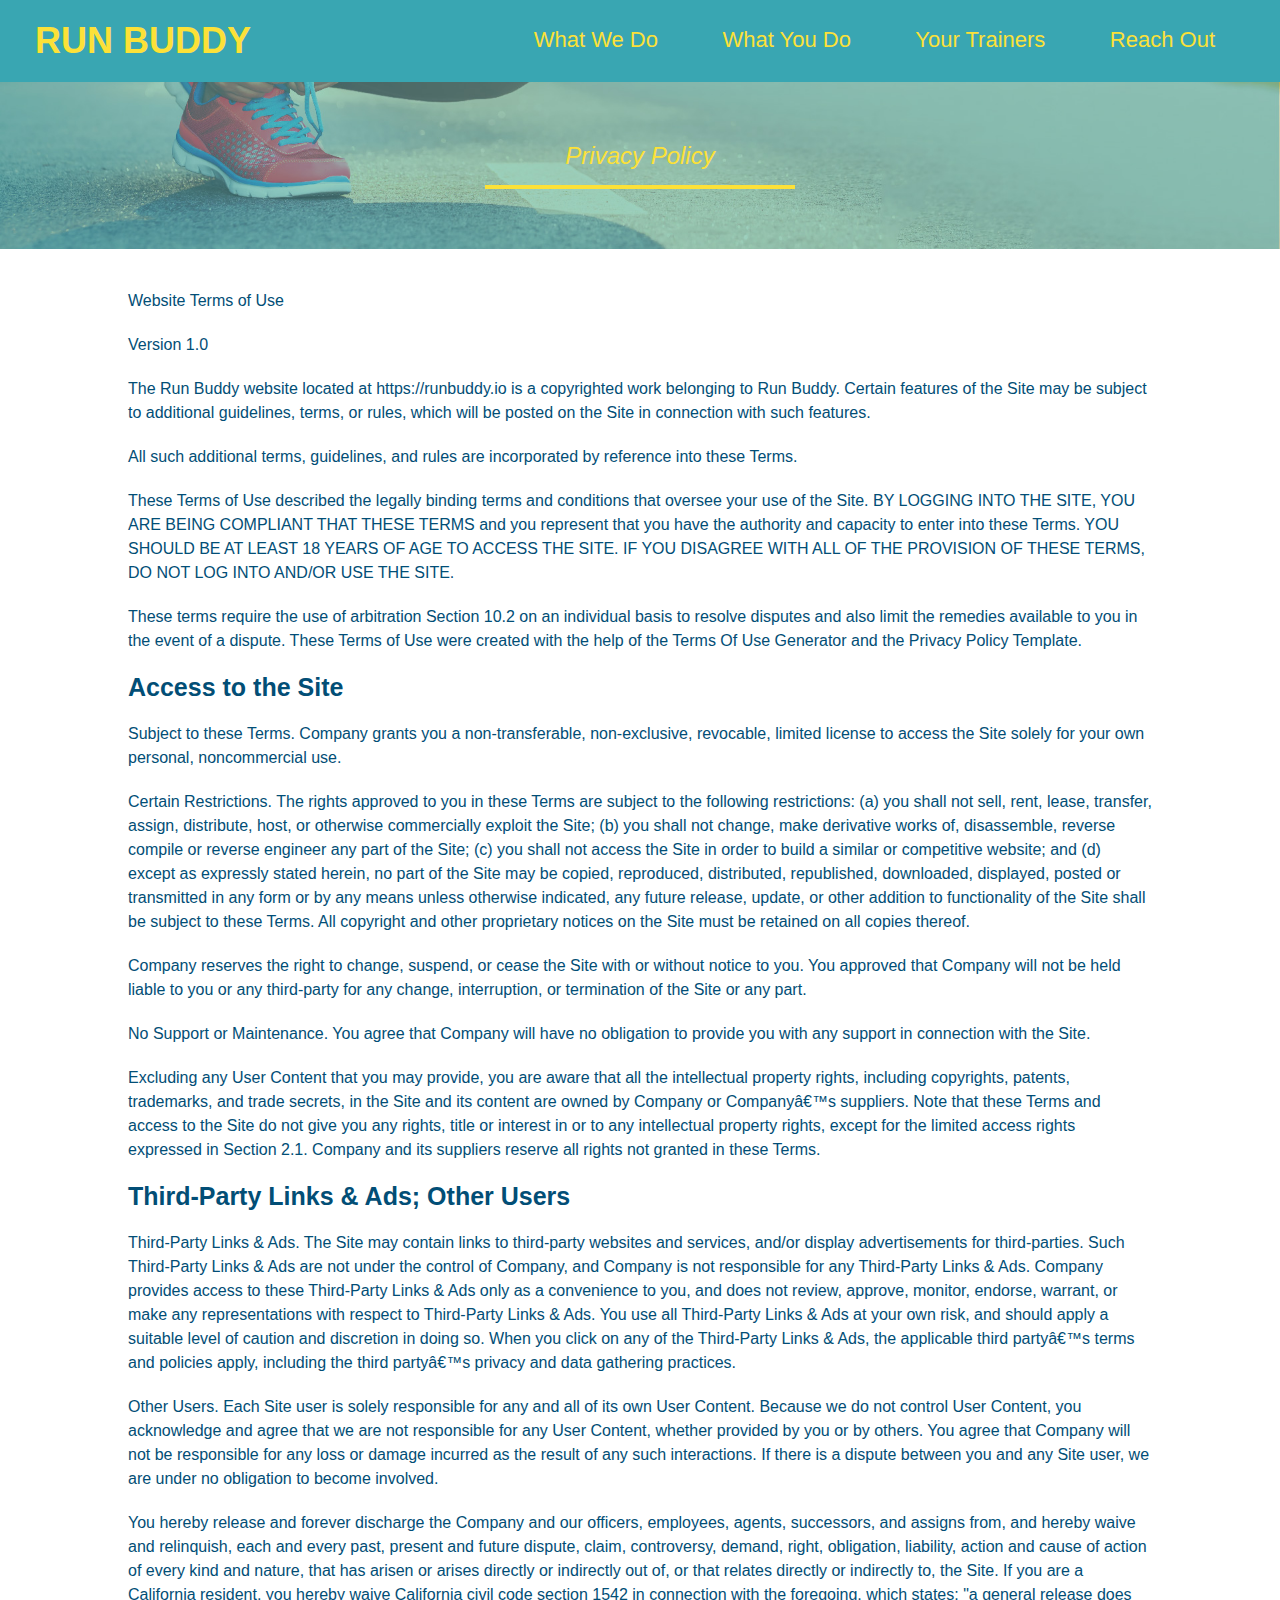
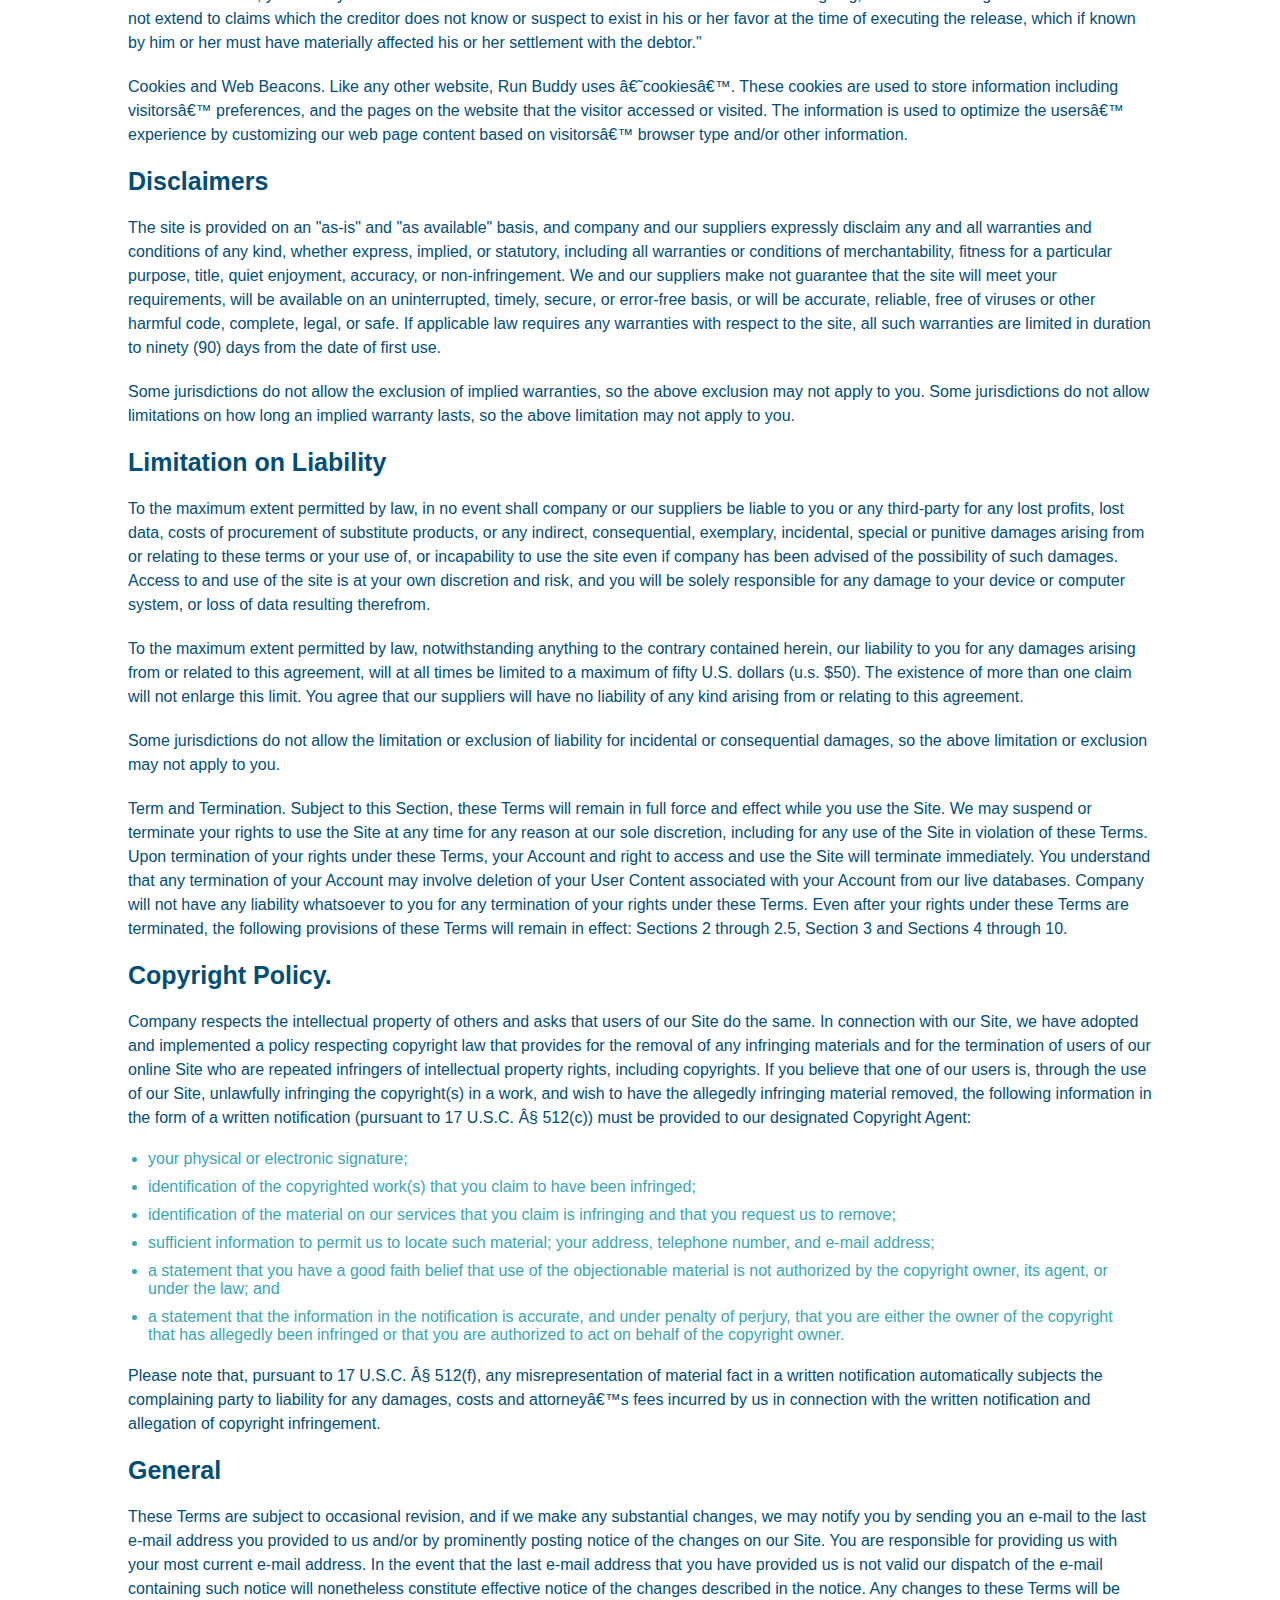
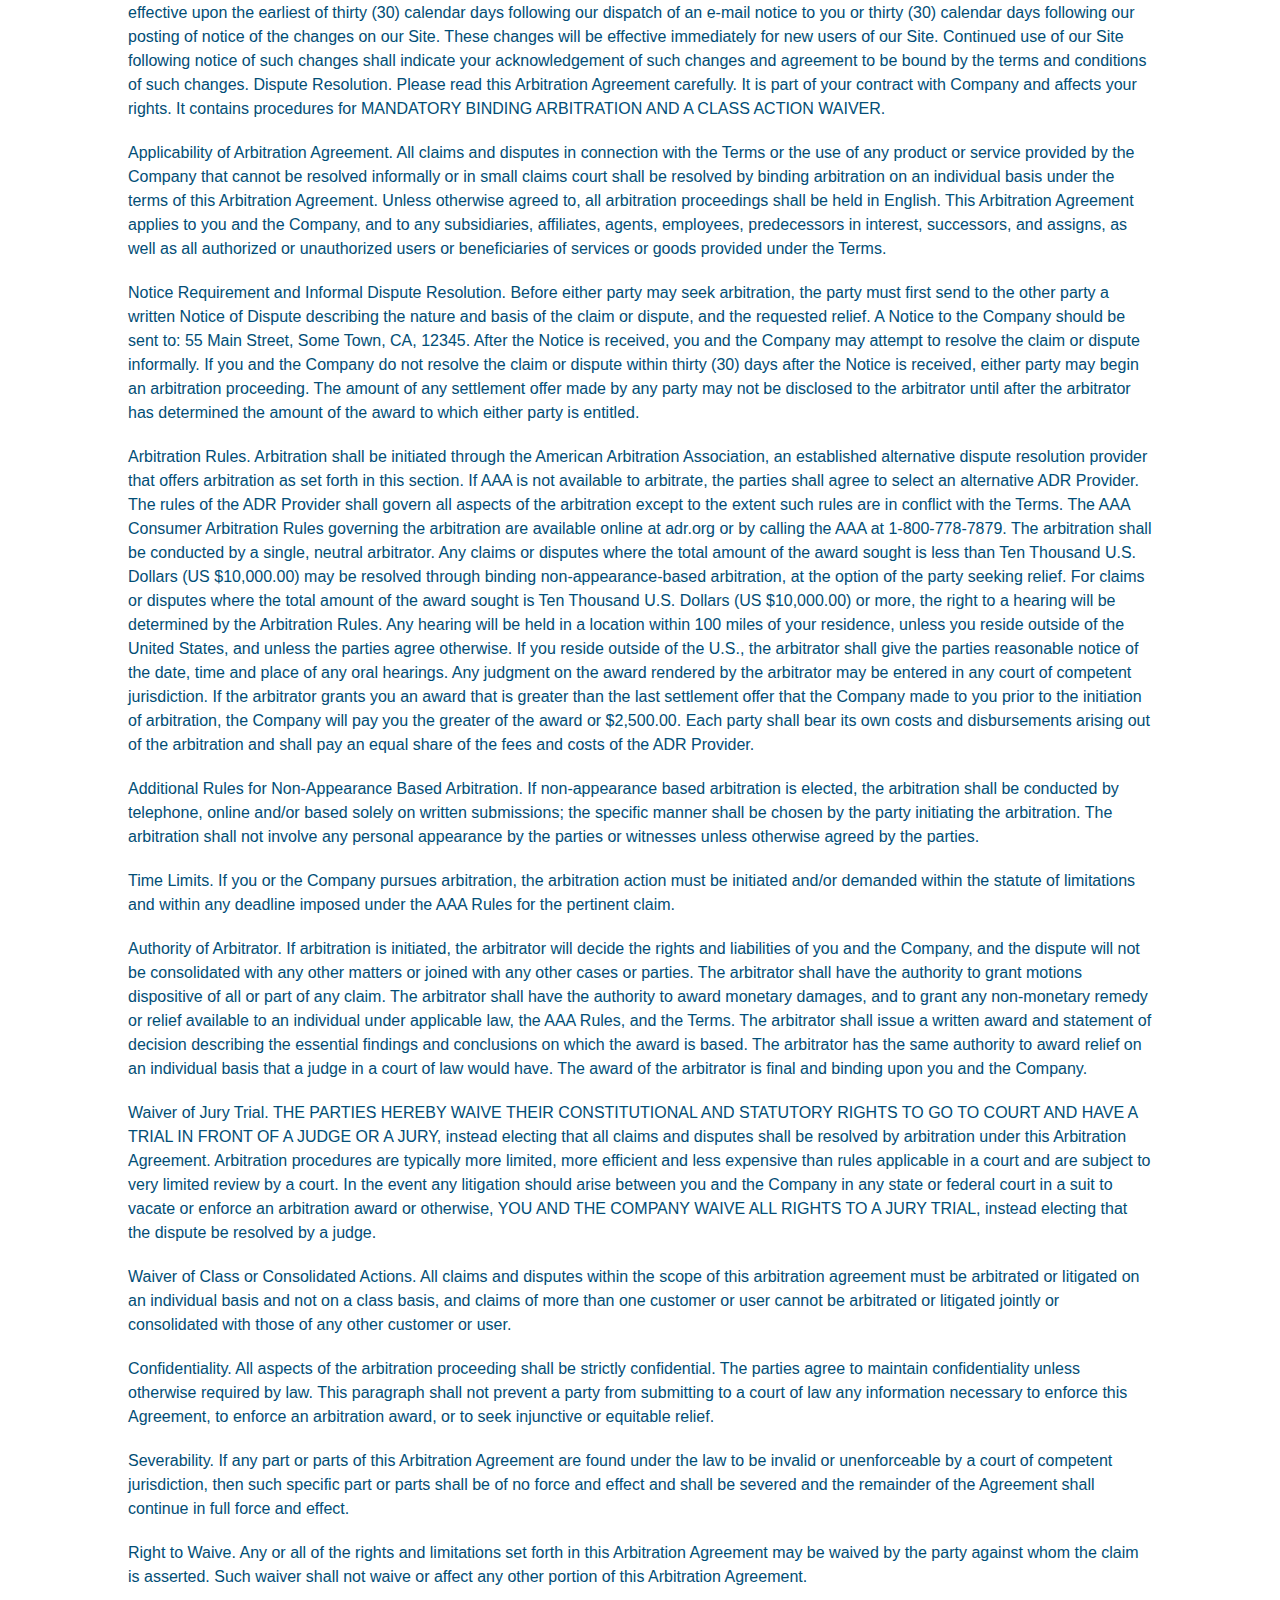
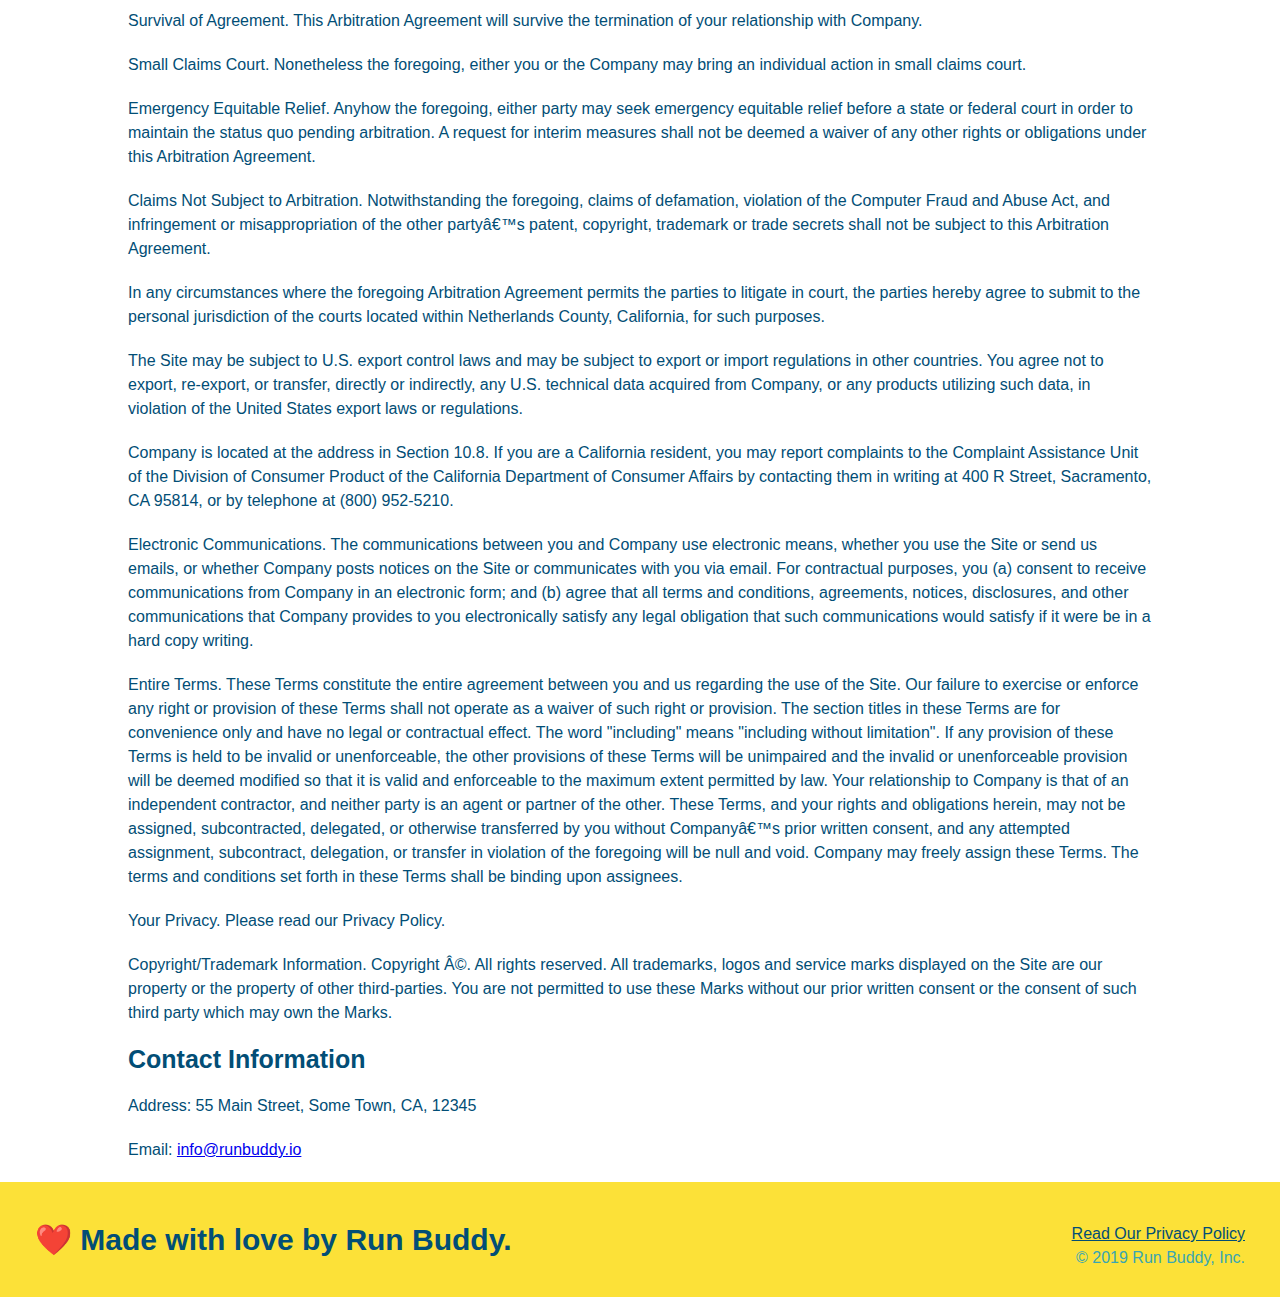
==== privacy-policy.html @ a65ddbe0 "privacy policy" ====
<!DOCTYPE html>
<html lang="en">
  <head>
    <meta charset="UTF-8" />
    <title>Privacy Policy - Run Buddy</title>
    <link rel="stylesheet" href="./assets/css/style.css" />

    <link rel="stylesheet" href="./assets/css/secondary-styles.css" />
  </head>
  <body>
    <!-- navigation -->
    <header>
      <h1>
        <a href="/">RUN BUDDY</a>
      </h1>
      <nav>
        <!-- Unordered list element -->
        <ul>
          <!-- List item element-->
          <li>
            <!-- Anchor element -->
            <a href="./index.html#what-we-do">What We Do</a>
          </li>
          <li>
            <a href="./index.html#what-you-do">What You Do</a>
          </li>
          <li>
            <a href="./index.html#your-trainers">Your Trainers</a>
          </li>
          <li>
            <a href="./index.html#reach-out">Reach Out</a>
          </li>
        </ul>
      </nav>
    </header>

    <section class="hero">
      <h2 class="page-title">Privacy Policy</h2>
    </section>

    <article class="secondary-content">
      <p>Website Terms of Use</p>

      <p>Version 1.0</p>

      <p>
        The Run Buddy website located at https://runbuddy.io is a copyrighted
        work belonging to Run Buddy. Certain features of the Site may be subject
        to additional guidelines, terms, or rules, which will be posted on the
        Site in connection with such features.
      </p>

      <p>
        All such additional terms, guidelines, and rules are incorporated by
        reference into these Terms.
      </p>

      <p>
        These Terms of Use described the legally binding terms and conditions
        that oversee your use of the Site. BY LOGGING INTO THE SITE, YOU ARE
        BEING COMPLIANT THAT THESE TERMS and you represent that you have the
        authority and capacity to enter into these Terms. YOU SHOULD BE AT LEAST
        18 YEARS OF AGE TO ACCESS THE SITE. IF YOU DISAGREE WITH ALL OF THE
        PROVISION OF THESE TERMS, DO NOT LOG INTO AND/OR USE THE SITE.
      </p>

      <p>
        These terms require the use of arbitration Section 10.2 on an individual
        basis to resolve disputes and also limit the remedies available to you
        in the event of a dispute. These Terms of Use were created with the help
        of the Terms Of Use Generator and the Privacy Policy Template.
      </p>

      <h3>Access to the Site</h3>

      <p>
        Subject to these Terms. Company grants you a non-transferable,
        non-exclusive, revocable, limited license to access the Site solely for
        your own personal, noncommercial use.
      </p>

      <p>
        Certain Restrictions. The rights approved to you in these Terms are
        subject to the following restrictions: (a) you shall not sell, rent,
        lease, transfer, assign, distribute, host, or otherwise commercially
        exploit the Site; (b) you shall not change, make derivative works of,
        disassemble, reverse compile or reverse engineer any part of the Site;
        (c) you shall not access the Site in order to build a similar or
        competitive website; and (d) except as expressly stated herein, no part
        of the Site may be copied, reproduced, distributed, republished,
        downloaded, displayed, posted or transmitted in any form or by any means
        unless otherwise indicated, any future release, update, or other
        addition to functionality of the Site shall be subject to these Terms.
        All copyright and other proprietary notices on the Site must be retained
        on all copies thereof.
      </p>

      <p>
        Company reserves the right to change, suspend, or cease the Site with or
        without notice to you. You approved that Company will not be held liable
        to you or any third-party for any change, interruption, or termination
        of the Site or any part.
      </p>

      <p>
        No Support or Maintenance. You agree that Company will have no
        obligation to provide you with any support in connection with the Site.
      </p>

      <p>
        Excluding any User Content that you may provide, you are aware that all
        the intellectual property rights, including copyrights, patents,
        trademarks, and trade secrets, in the Site and its content are owned by
        Company or Companyâ€™s suppliers. Note that these Terms and access to
        the Site do not give you any rights, title or interest in or to any
        intellectual property rights, except for the limited access rights
        expressed in Section 2.1. Company and its suppliers reserve all rights
        not granted in these Terms.
      </p>

      <h3>Third-Party Links &amp; Ads; Other Users</h3>

      <p>
        Third-Party Links &amp; Ads. The Site may contain links to third-party
        websites and services, and/or display advertisements for third-parties.
        Such Third-Party Links &amp; Ads are not under the control of Company,
        and Company is not responsible for any Third-Party Links &amp; Ads.
        Company provides access to these Third-Party Links &amp; Ads only as a
        convenience to you, and does not review, approve, monitor, endorse,
        warrant, or make any representations with respect to Third-Party Links
        &amp; Ads. You use all Third-Party Links &amp; Ads at your own risk, and
        should apply a suitable level of caution and discretion in doing so.
        When you click on any of the Third-Party Links &amp; Ads, the applicable
        third partyâ€™s terms and policies apply, including the third partyâ€™s
        privacy and data gathering practices.
      </p>

      <p>
        Other Users. Each Site user is solely responsible for any and all of its
        own User Content. Because we do not control User Content, you
        acknowledge and agree that we are not responsible for any User Content,
        whether provided by you or by others. You agree that Company will not be
        responsible for any loss or damage incurred as the result of any such
        interactions. If there is a dispute between you and any Site user, we
        are under no obligation to become involved.
      </p>

      <p>
        You hereby release and forever discharge the Company and our officers,
        employees, agents, successors, and assigns from, and hereby waive and
        relinquish, each and every past, present and future dispute, claim,
        controversy, demand, right, obligation, liability, action and cause of
        action of every kind and nature, that has arisen or arises directly or
        indirectly out of, or that relates directly or indirectly to, the Site.
        If you are a California resident, you hereby waive California civil code
        section 1542 in connection with the foregoing, which states: "a general
        release does not extend to claims which the creditor does not know or
        suspect to exist in his or her favor at the time of executing the
        release, which if known by him or her must have materially affected his
        or her settlement with the debtor."
      </p>

      <p>
        Cookies and Web Beacons. Like any other website, Run Buddy uses
        â€˜cookiesâ€™. These cookies are used to store information including
        visitorsâ€™ preferences, and the pages on the website that the visitor
        accessed or visited. The information is used to optimize the usersâ€™
        experience by customizing our web page content based on visitorsâ€™
        browser type and/or other information.
      </p>

      <h3>Disclaimers</h3>

      <p>
        The site is provided on an "as-is" and "as available" basis, and company
        and our suppliers expressly disclaim any and all warranties and
        conditions of any kind, whether express, implied, or statutory,
        including all warranties or conditions of merchantability, fitness for a
        particular purpose, title, quiet enjoyment, accuracy, or
        non-infringement. We and our suppliers make not guarantee that the site
        will meet your requirements, will be available on an uninterrupted,
        timely, secure, or error-free basis, or will be accurate, reliable, free
        of viruses or other harmful code, complete, legal, or safe. If
        applicable law requires any warranties with respect to the site, all
        such warranties are limited in duration to ninety (90) days from the
        date of first use.
      </p>

      <p>
        Some jurisdictions do not allow the exclusion of implied warranties, so
        the above exclusion may not apply to you. Some jurisdictions do not
        allow limitations on how long an implied warranty lasts, so the above
        limitation may not apply to you.
      </p>

      <h3>Limitation on Liability</h3>

      <p>
        To the maximum extent permitted by law, in no event shall company or our
        suppliers be liable to you or any third-party for any lost profits, lost
        data, costs of procurement of substitute products, or any indirect,
        consequential, exemplary, incidental, special or punitive damages
        arising from or relating to these terms or your use of, or incapability
        to use the site even if company has been advised of the possibility of
        such damages. Access to and use of the site is at your own discretion
        and risk, and you will be solely responsible for any damage to your
        device or computer system, or loss of data resulting therefrom.
      </p>

      <p>
        To the maximum extent permitted by law, notwithstanding anything to the
        contrary contained herein, our liability to you for any damages arising
        from or related to this agreement, will at all times be limited to a
        maximum of fifty U.S. dollars (u.s. $50). The existence of more than one
        claim will not enlarge this limit. You agree that our suppliers will
        have no liability of any kind arising from or relating to this
        agreement.
      </p>

      <p>
        Some jurisdictions do not allow the limitation or exclusion of liability
        for incidental or consequential damages, so the above limitation or
        exclusion may not apply to you.
      </p>

      <p>
        Term and Termination. Subject to this Section, these Terms will remain
        in full force and effect while you use the Site. We may suspend or
        terminate your rights to use the Site at any time for any reason at our
        sole discretion, including for any use of the Site in violation of these
        Terms. Upon termination of your rights under these Terms, your Account
        and right to access and use the Site will terminate immediately. You
        understand that any termination of your Account may involve deletion of
        your User Content associated with your Account from our live databases.
        Company will not have any liability whatsoever to you for any
        termination of your rights under these Terms. Even after your rights
        under these Terms are terminated, the following provisions of these
        Terms will remain in effect: Sections 2 through 2.5, Section 3 and
        Sections 4 through 10.
      </p>

      <h3>Copyright Policy.</h3>

      <p>
        Company respects the intellectual property of others and asks that users
        of our Site do the same. In connection with our Site, we have adopted
        and implemented a policy respecting copyright law that provides for the
        removal of any infringing materials and for the termination of users of
        our online Site who are repeated infringers of intellectual property
        rights, including copyrights. If you believe that one of our users is,
        through the use of our Site, unlawfully infringing the copyright(s) in a
        work, and wish to have the allegedly infringing material removed, the
        following information in the form of a written notification (pursuant to
        17 U.S.C. Â§ 512(c)) must be provided to our designated Copyright Agent:
      </p>

      <ul>
        <li>your physical or electronic signature;</li>
        <li>
          identification of the copyrighted work(s) that you claim to have been
          infringed;
        </li>
        <li>
          identification of the material on our services that you claim is
          infringing and that you request us to remove;
        </li>
        <li>
          sufficient information to permit us to locate such material; your
          address, telephone number, and e-mail address;
        </li>
        <li>
          a statement that you have a good faith belief that use of the
          objectionable material is not authorized by the copyright owner, its
          agent, or under the law; and
        </li>
        <li>
          a statement that the information in the notification is accurate, and
          under penalty of perjury, that you are either the owner of the
          copyright that has allegedly been infringed or that you are authorized
          to act on behalf of the copyright owner.
        </li>
      </ul>

      <p>
        Please note that, pursuant to 17 U.S.C. Â§ 512(f), any misrepresentation
        of material fact in a written notification automatically subjects the
        complaining party to liability for any damages, costs and attorneyâ€™s
        fees incurred by us in connection with the written notification and
        allegation of copyright infringement.
      </p>

      <h3>General</h3>

      <p>
        These Terms are subject to occasional revision, and if we make any
        substantial changes, we may notify you by sending you an e-mail to the
        last e-mail address you provided to us and/or by prominently posting
        notice of the changes on our Site. You are responsible for providing us
        with your most current e-mail address. In the event that the last e-mail
        address that you have provided us is not valid our dispatch of the
        e-mail containing such notice will nonetheless constitute effective
        notice of the changes described in the notice. Any changes to these
        Terms will be effective upon the earliest of thirty (30) calendar days
        following our dispatch of an e-mail notice to you or thirty (30)
        calendar days following our posting of notice of the changes on our
        Site. These changes will be effective immediately for new users of our
        Site. Continued use of our Site following notice of such changes shall
        indicate your acknowledgement of such changes and agreement to be bound
        by the terms and conditions of such changes. Dispute Resolution. Please
        read this Arbitration Agreement carefully. It is part of your contract
        with Company and affects your rights. It contains procedures for
        MANDATORY BINDING ARBITRATION AND A CLASS ACTION WAIVER.
      </p>

      <p>
        Applicability of Arbitration Agreement. All claims and disputes in
        connection with the Terms or the use of any product or service provided
        by the Company that cannot be resolved informally or in small claims
        court shall be resolved by binding arbitration on an individual basis
        under the terms of this Arbitration Agreement. Unless otherwise agreed
        to, all arbitration proceedings shall be held in English. This
        Arbitration Agreement applies to you and the Company, and to any
        subsidiaries, affiliates, agents, employees, predecessors in interest,
        successors, and assigns, as well as all authorized or unauthorized users
        or beneficiaries of services or goods provided under the Terms.
      </p>

      <p>
        Notice Requirement and Informal Dispute Resolution. Before either party
        may seek arbitration, the party must first send to the other party a
        written Notice of Dispute describing the nature and basis of the claim
        or dispute, and the requested relief. A Notice to the Company should be
        sent to: 55 Main Street, Some Town, CA, 12345. After the Notice is
        received, you and the Company may attempt to resolve the claim or
        dispute informally. If you and the Company do not resolve the claim or
        dispute within thirty (30) days after the Notice is received, either
        party may begin an arbitration proceeding. The amount of any settlement
        offer made by any party may not be disclosed to the arbitrator until
        after the arbitrator has determined the amount of the award to which
        either party is entitled.
      </p>

      <p>
        Arbitration Rules. Arbitration shall be initiated through the American
        Arbitration Association, an established alternative dispute resolution
        provider that offers arbitration as set forth in this section. If AAA is
        not available to arbitrate, the parties shall agree to select an
        alternative ADR Provider. The rules of the ADR Provider shall govern all
        aspects of the arbitration except to the extent such rules are in
        conflict with the Terms. The AAA Consumer Arbitration Rules governing
        the arbitration are available online at adr.org or by calling the AAA at
        1-800-778-7879. The arbitration shall be conducted by a single, neutral
        arbitrator. Any claims or disputes where the total amount of the award
        sought is less than Ten Thousand U.S. Dollars (US $10,000.00) may be
        resolved through binding non-appearance-based arbitration, at the option
        of the party seeking relief. For claims or disputes where the total
        amount of the award sought is Ten Thousand U.S. Dollars (US $10,000.00)
        or more, the right to a hearing will be determined by the Arbitration
        Rules. Any hearing will be held in a location within 100 miles of your
        residence, unless you reside outside of the United States, and unless
        the parties agree otherwise. If you reside outside of the U.S., the
        arbitrator shall give the parties reasonable notice of the date, time
        and place of any oral hearings. Any judgment on the award rendered by
        the arbitrator may be entered in any court of competent jurisdiction. If
        the arbitrator grants you an award that is greater than the last
        settlement offer that the Company made to you prior to the initiation of
        arbitration, the Company will pay you the greater of the award or
        $2,500.00. Each party shall bear its own costs and disbursements arising
        out of the arbitration and shall pay an equal share of the fees and
        costs of the ADR Provider.
      </p>

      <p>
        Additional Rules for Non-Appearance Based Arbitration. If non-appearance
        based arbitration is elected, the arbitration shall be conducted by
        telephone, online and/or based solely on written submissions; the
        specific manner shall be chosen by the party initiating the arbitration.
        The arbitration shall not involve any personal appearance by the parties
        or witnesses unless otherwise agreed by the parties.
      </p>

      <p>
        Time Limits. If you or the Company pursues arbitration, the arbitration
        action must be initiated and/or demanded within the statute of
        limitations and within any deadline imposed under the AAA Rules for the
        pertinent claim.
      </p>

      <p>
        Authority of Arbitrator. If arbitration is initiated, the arbitrator
        will decide the rights and liabilities of you and the Company, and the
        dispute will not be consolidated with any other matters or joined with
        any other cases or parties. The arbitrator shall have the authority to
        grant motions dispositive of all or part of any claim. The arbitrator
        shall have the authority to award monetary damages, and to grant any
        non-monetary remedy or relief available to an individual under
        applicable law, the AAA Rules, and the Terms. The arbitrator shall issue
        a written award and statement of decision describing the essential
        findings and conclusions on which the award is based. The arbitrator has
        the same authority to award relief on an individual basis that a judge
        in a court of law would have. The award of the arbitrator is final and
        binding upon you and the Company.
      </p>

      <p>
        Waiver of Jury Trial. THE PARTIES HEREBY WAIVE THEIR CONSTITUTIONAL AND
        STATUTORY RIGHTS TO GO TO COURT AND HAVE A TRIAL IN FRONT OF A JUDGE OR
        A JURY, instead electing that all claims and disputes shall be resolved
        by arbitration under this Arbitration Agreement. Arbitration procedures
        are typically more limited, more efficient and less expensive than rules
        applicable in a court and are subject to very limited review by a court.
        In the event any litigation should arise between you and the Company in
        any state or federal court in a suit to vacate or enforce an arbitration
        award or otherwise, YOU AND THE COMPANY WAIVE ALL RIGHTS TO A JURY
        TRIAL, instead electing that the dispute be resolved by a judge.
      </p>

      <p>
        Waiver of Class or Consolidated Actions. All claims and disputes within
        the scope of this arbitration agreement must be arbitrated or litigated
        on an individual basis and not on a class basis, and claims of more than
        one customer or user cannot be arbitrated or litigated jointly or
        consolidated with those of any other customer or user.
      </p>

      <p>
        Confidentiality. All aspects of the arbitration proceeding shall be
        strictly confidential. The parties agree to maintain confidentiality
        unless otherwise required by law. This paragraph shall not prevent a
        party from submitting to a court of law any information necessary to
        enforce this Agreement, to enforce an arbitration award, or to seek
        injunctive or equitable relief.
      </p>

      <p>
        Severability. If any part or parts of this Arbitration Agreement are
        found under the law to be invalid or unenforceable by a court of
        competent jurisdiction, then such specific part or parts shall be of no
        force and effect and shall be severed and the remainder of the Agreement
        shall continue in full force and effect.
      </p>

      <p>
        Right to Waive. Any or all of the rights and limitations set forth in
        this Arbitration Agreement may be waived by the party against whom the
        claim is asserted. Such waiver shall not waive or affect any other
        portion of this Arbitration Agreement.
      </p>

      <p>
        Survival of Agreement. This Arbitration Agreement will survive the
        termination of your relationship with Company.
      </p>

      <p>
        Small Claims Court. Nonetheless the foregoing, either you or the Company
        may bring an individual action in small claims court.
      </p>

      <p>
        Emergency Equitable Relief. Anyhow the foregoing, either party may seek
        emergency equitable relief before a state or federal court in order to
        maintain the status quo pending arbitration. A request for interim
        measures shall not be deemed a waiver of any other rights or obligations
        under this Arbitration Agreement.
      </p>

      <p>
        Claims Not Subject to Arbitration. Notwithstanding the foregoing, claims
        of defamation, violation of the Computer Fraud and Abuse Act, and
        infringement or misappropriation of the other partyâ€™s patent,
        copyright, trademark or trade secrets shall not be subject to this
        Arbitration Agreement.
      </p>

      <p>
        In any circumstances where the foregoing Arbitration Agreement permits
        the parties to litigate in court, the parties hereby agree to submit to
        the personal jurisdiction of the courts located within Netherlands
        County, California, for such purposes.
      </p>

      <p>
        The Site may be subject to U.S. export control laws and may be subject
        to export or import regulations in other countries. You agree not to
        export, re-export, or transfer, directly or indirectly, any U.S.
        technical data acquired from Company, or any products utilizing such
        data, in violation of the United States export laws or regulations.
      </p>

      <p>
        Company is located at the address in Section 10.8. If you are a
        California resident, you may report complaints to the Complaint
        Assistance Unit of the Division of Consumer Product of the California
        Department of Consumer Affairs by contacting them in writing at 400 R
        Street, Sacramento, CA 95814, or by telephone at (800) 952-5210.
      </p>

      <p>
        Electronic Communications. The communications between you and Company
        use electronic means, whether you use the Site or send us emails, or
        whether Company posts notices on the Site or communicates with you via
        email. For contractual purposes, you (a) consent to receive
        communications from Company in an electronic form; and (b) agree that
        all terms and conditions, agreements, notices, disclosures, and other
        communications that Company provides to you electronically satisfy any
        legal obligation that such communications would satisfy if it were be in
        a hard copy writing.
      </p>

      <p>
        Entire Terms. These Terms constitute the entire agreement between you
        and us regarding the use of the Site. Our failure to exercise or enforce
        any right or provision of these Terms shall not operate as a waiver of
        such right or provision. The section titles in these Terms are for
        convenience only and have no legal or contractual effect. The word
        "including" means "including without limitation". If any provision of
        these Terms is held to be invalid or unenforceable, the other provisions
        of these Terms will be unimpaired and the invalid or unenforceable
        provision will be deemed modified so that it is valid and enforceable to
        the maximum extent permitted by law. Your relationship to Company is
        that of an independent contractor, and neither party is an agent or
        partner of the other. These Terms, and your rights and obligations
        herein, may not be assigned, subcontracted, delegated, or otherwise
        transferred by you without Companyâ€™s prior written consent, and any
        attempted assignment, subcontract, delegation, or transfer in violation
        of the foregoing will be null and void. Company may freely assign these
        Terms. The terms and conditions set forth in these Terms shall be
        binding upon assignees.
      </p>

      <p>Your Privacy. Please read our Privacy Policy.</p>

      <p>
        Copyright/Trademark Information. Copyright Â©. All rights reserved. All
        trademarks, logos and service marks displayed on the Site are our
        property or the property of other third-parties. You are not permitted
        to use these Marks without our prior written consent or the consent of
        such third party which may own the Marks.
      </p>

      <h3>Contact Information</h3>

      <p>Address: 55 Main Street, Some Town, CA, 12345</p>

      <p>Email: <a href="mailto:info@runbuddy.io">info@runbuddy.io</a></p>
    </article>

    <footer>
      <h2>❤️ Made with love by Run Buddy.</h2>
      <div>
        <a href="#">Read Our Privacy Policy</a><br />
        &copy; 2019 Run Buddy, Inc.
      </div>
    </footer>
  </body>
</html>
---- assets/css/style.css ----
* {
  margin: 0;
  padding: 0;
  box-sizing: border-box;
}

body {
  /* more on this crazy alphanumerical value in a minute! */
  color: #39a6b2;
  font-family: Helvetica, Arial, sans-serif;
}

/* apply styles to <header> */
header {
  padding: 20px 35px;
  background-color: #39a6b2;
}

header h1 {
  font-weight: bold;
  font-size: 36px;
  color: #fce138;
  margin: 0;
  display: inline;
}
header a {
  text-decoration: none;
  color: #fce138;
}

header nav {
  float: right;
  margin: 7px 0;
}

header nav ul li {
  display: inline;
}

header nav ul li a {
  margin: 0 30px;
  font-weight: lighter;
  font-size: 22px;
}

footer {
  background: #fce138;
  width: 100%;
  padding: 40px 35px;
}

footer h2 {
  display: inline;
  color: #024e76;
  font-size: 30px;
  margin: 0;
}

footer div {
  float: right;
  line-height: 1.5;
  text-align: right;
}

footer a {
  color: #024e76;
}

section {
  padding: 60px;
}

/* Hero Style Start */
.hero {
  background-image: url("../images/hero-bg.jpg");
  height: 600px;
  background-size: cover;
  background-position: center;
  position: relative;
}
/* Hero Style End */

.hero-form {
  border: 3px solid #024e76;
  background-color: #fce138;
  padding: 20px;
  width: 500px;
  color: #024e76;
  position: absolute;
  bottom: 120px;
  right: 140px;
}

.hero-form h3 {
  font-size: 24px;
  margin: 0;
}
.hero-form p {
  margin: 5px 0 15px 0;
}

.form-input {
  border: 1px solid #024e76;
  display: block;
  padding: 7px 15px;
  font-size: 16px;
  color: #024e76;
  width: 100%;
  margin-bottom: 15px;
}

.hero-form label {
  margin: 0 5px;
}

.hero-form button {
  color: #fce138;
  background-color: #024e76;
  border: none;
  padding: 10px 20px;
  font-size: 16px;
}

.intro {
  text-align: center;
}

.intro p {
  line-height: 1.7;
  color: #39a6b2;
  width: 80%;
  font-size: 20px;
  margin: 0 auto;
}

.steps {
  text-align: center;
  background: #fce138;
}

.steps div {
  margin-bottom: 80px;
}

.steps img {
  width: 15%;
  margin: 10px 0;
}

.steps h3 {
  color: #024e76;
  font-size: 46px;
  margin-top: 10px;
}

.steps p {
  color: #39a6b2;
  font-size: 23px;
}

.steps span {
  font-size: 38px;
}

.section-title {
  font-size: 55px;
  color: #024e76;
  margin-bottom: 35px;
  padding: 0 100px 20px 100px;
  display: inline-block;
  border-bottom: 3px solid;
}

.primary-border {
  border-color: #fce138;
}

.secondary-border {
  border-color: #39a6b2;
}

.trainers {
  text-align: center;
}

.trainer {
  width: 900px;
  margin: 0 auto 30px auto;
  background: #024e76;
  color: #fce138;
  overflow: auto;
}

.trainer img {
  width: 35%;
  float: left;
}

.trainer-bio {
  padding: 35px;
  float: left;
  width: 65%;
}

.trainer-bio h3 {
  font-size: 32px;
  margin-bottom: 8px;
}

.trainer-bio h4 {
  font-weight: lighter;
  font-size: 26px;
  margin-bottom: 25px;
}

.trainer-bio p {
  font-size: 17px;
  line-height: 1.3;
}

.text-left {
  text-align: left;
}

.text-right {
  text-align: right;
}

/* REACH OUT STYLES START */
.contact {
  text-align: center;
  background: #024e76;
}

.contact h2 {
  color: #fce138;
}

.contact-info iframe {
  width: 400px;
  height: 400px;
}

.contact-info div {
  width: 410px;
  display: inline-block;
  vertical-align: top;
  text-align: left;
  margin: 30px 0 0 60px;
  color: white;
}

.contact-info h3 {
  color: #fce138;
  font-size: 32px;
}

.contact-info p,
.contact-info address {
  margin: 20px 0;
  line-height: 1.5;
  font-size: 20px;
  font-style: normal;
}

.contact-info a {
  color: #fce138;
}

/* REACH OUT STYLES END */
---- assets/css/secondary-styles.css ----
.hero {
  background-position: bottom;
  height: auto;
  text-align: center;
  margin-bottom: 40px;
}

.page-title {
  color: #fce138;
  display: inline-block;
  border-bottom: 4px solid #fce138;
  padding: 0 80px 15px 80px;
  font-weight: normal;
  font-style: italic;
}

.secondary-content {
  width: 80%;
  margin: 0 auto;
  color: #024e76;
}

.secondary-content h3 {
  font-size: 25px;
  margin: 20px 0 20px 0;
}

.secondary-content p {
  font-size: 16px;
  line-height: 1.5;
  margin: 20px 0 20px 0;
}

.secondary-content ul {
  margin: 15px 20px 15px 20px;
}

.secondary-content li {
  color: #39a6b2;
  margin: 10px 0 10px 0;
}
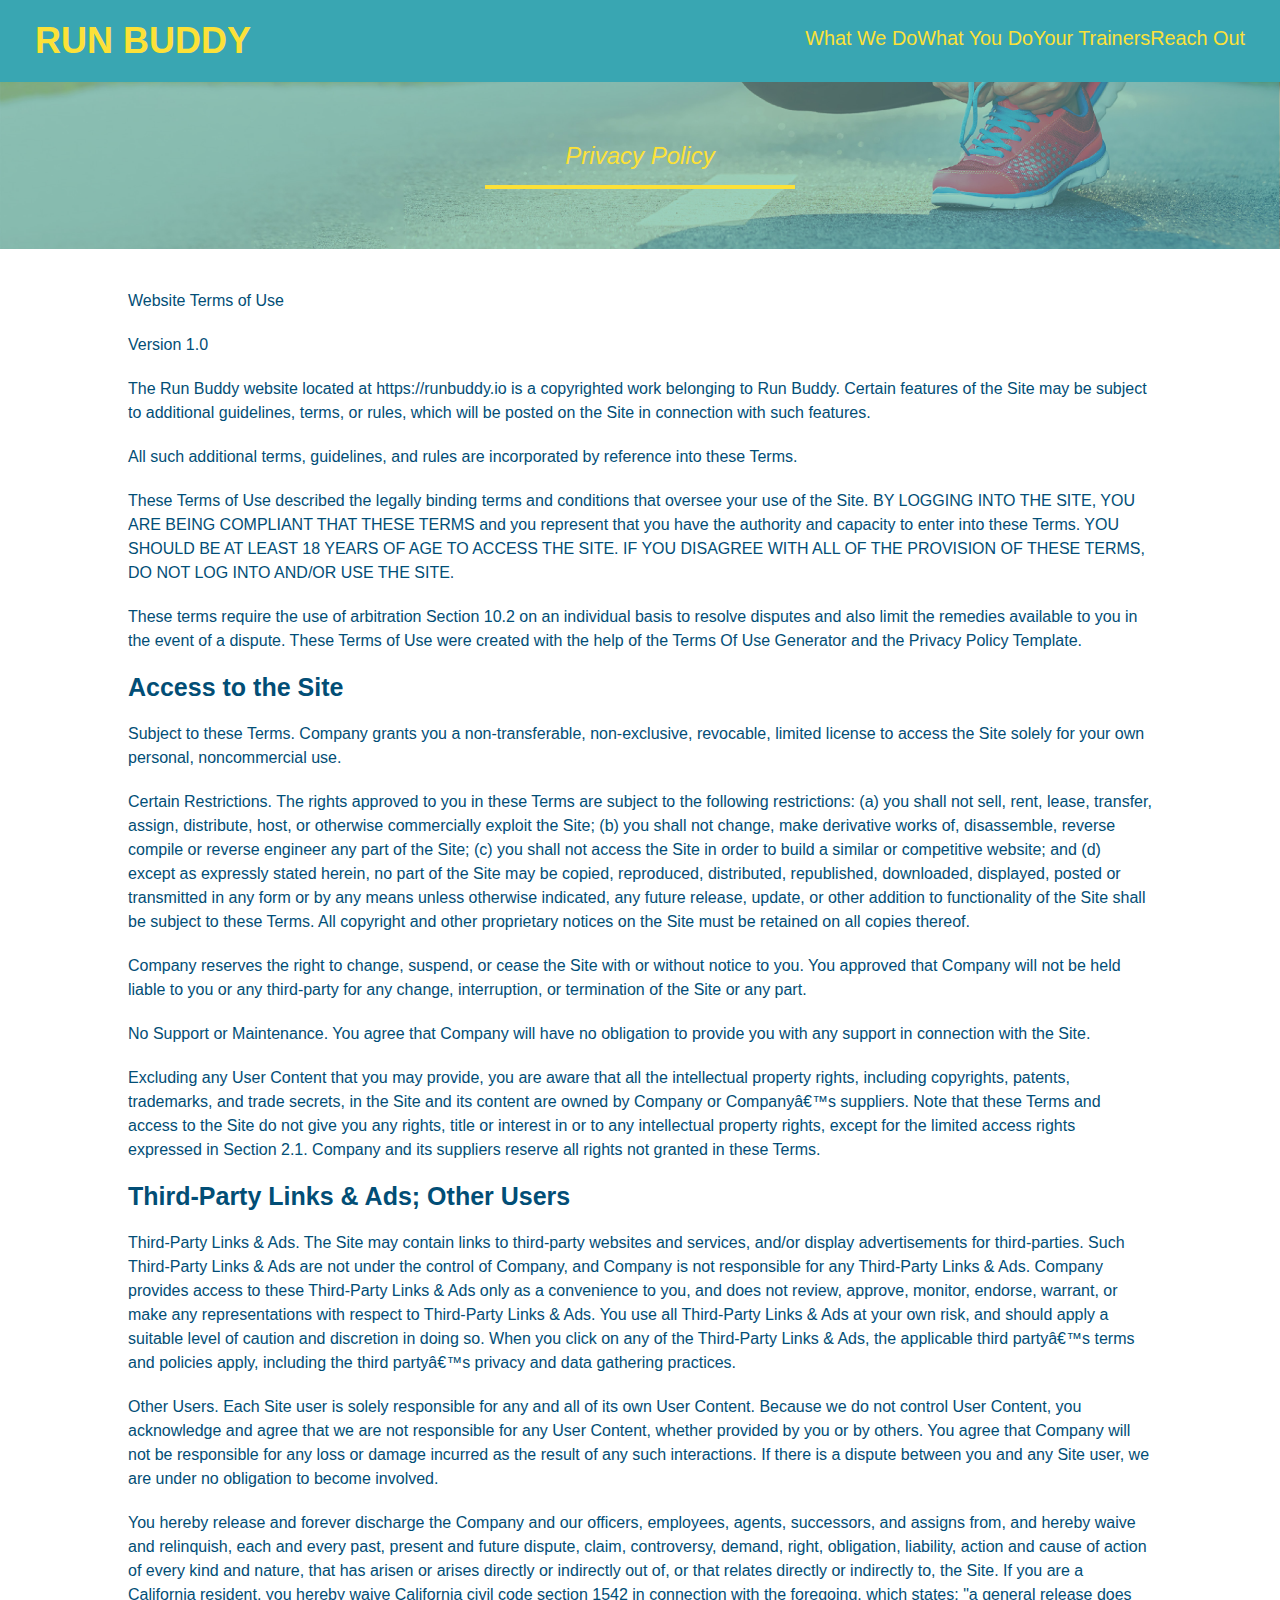
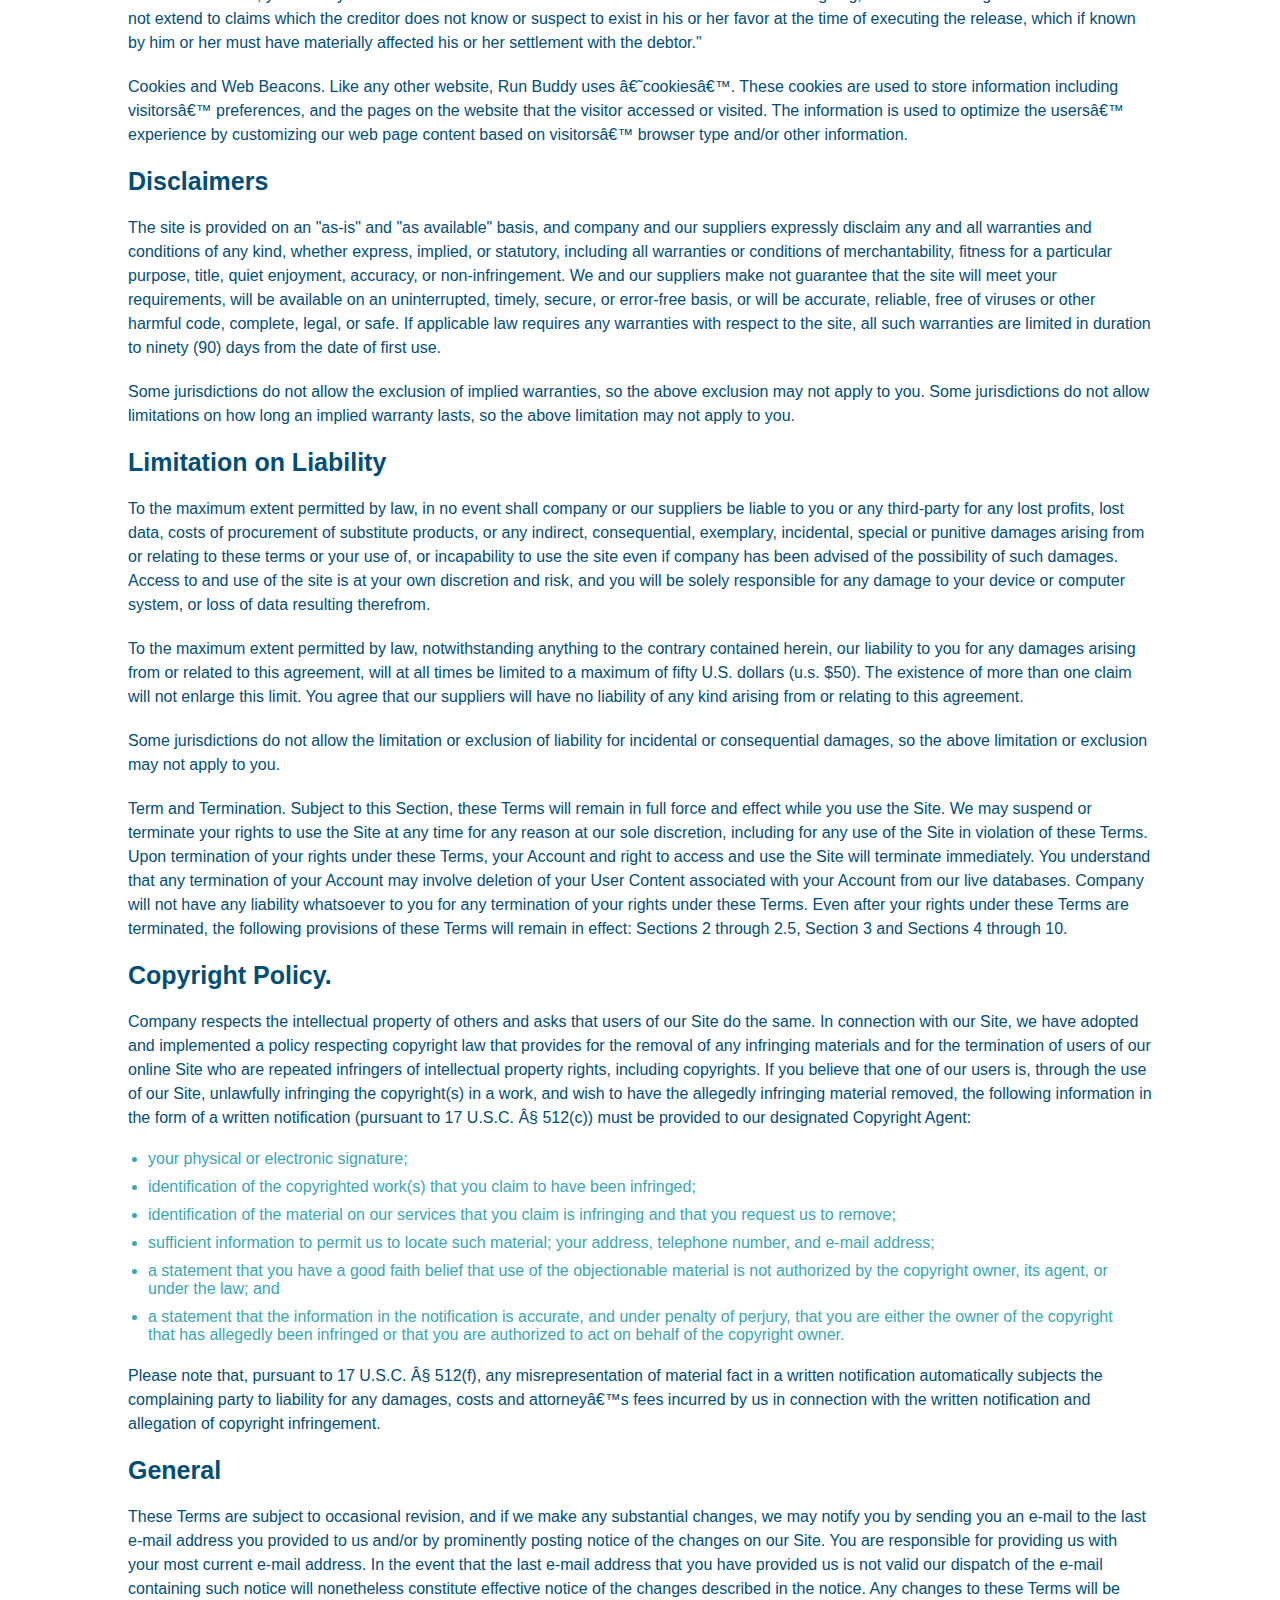
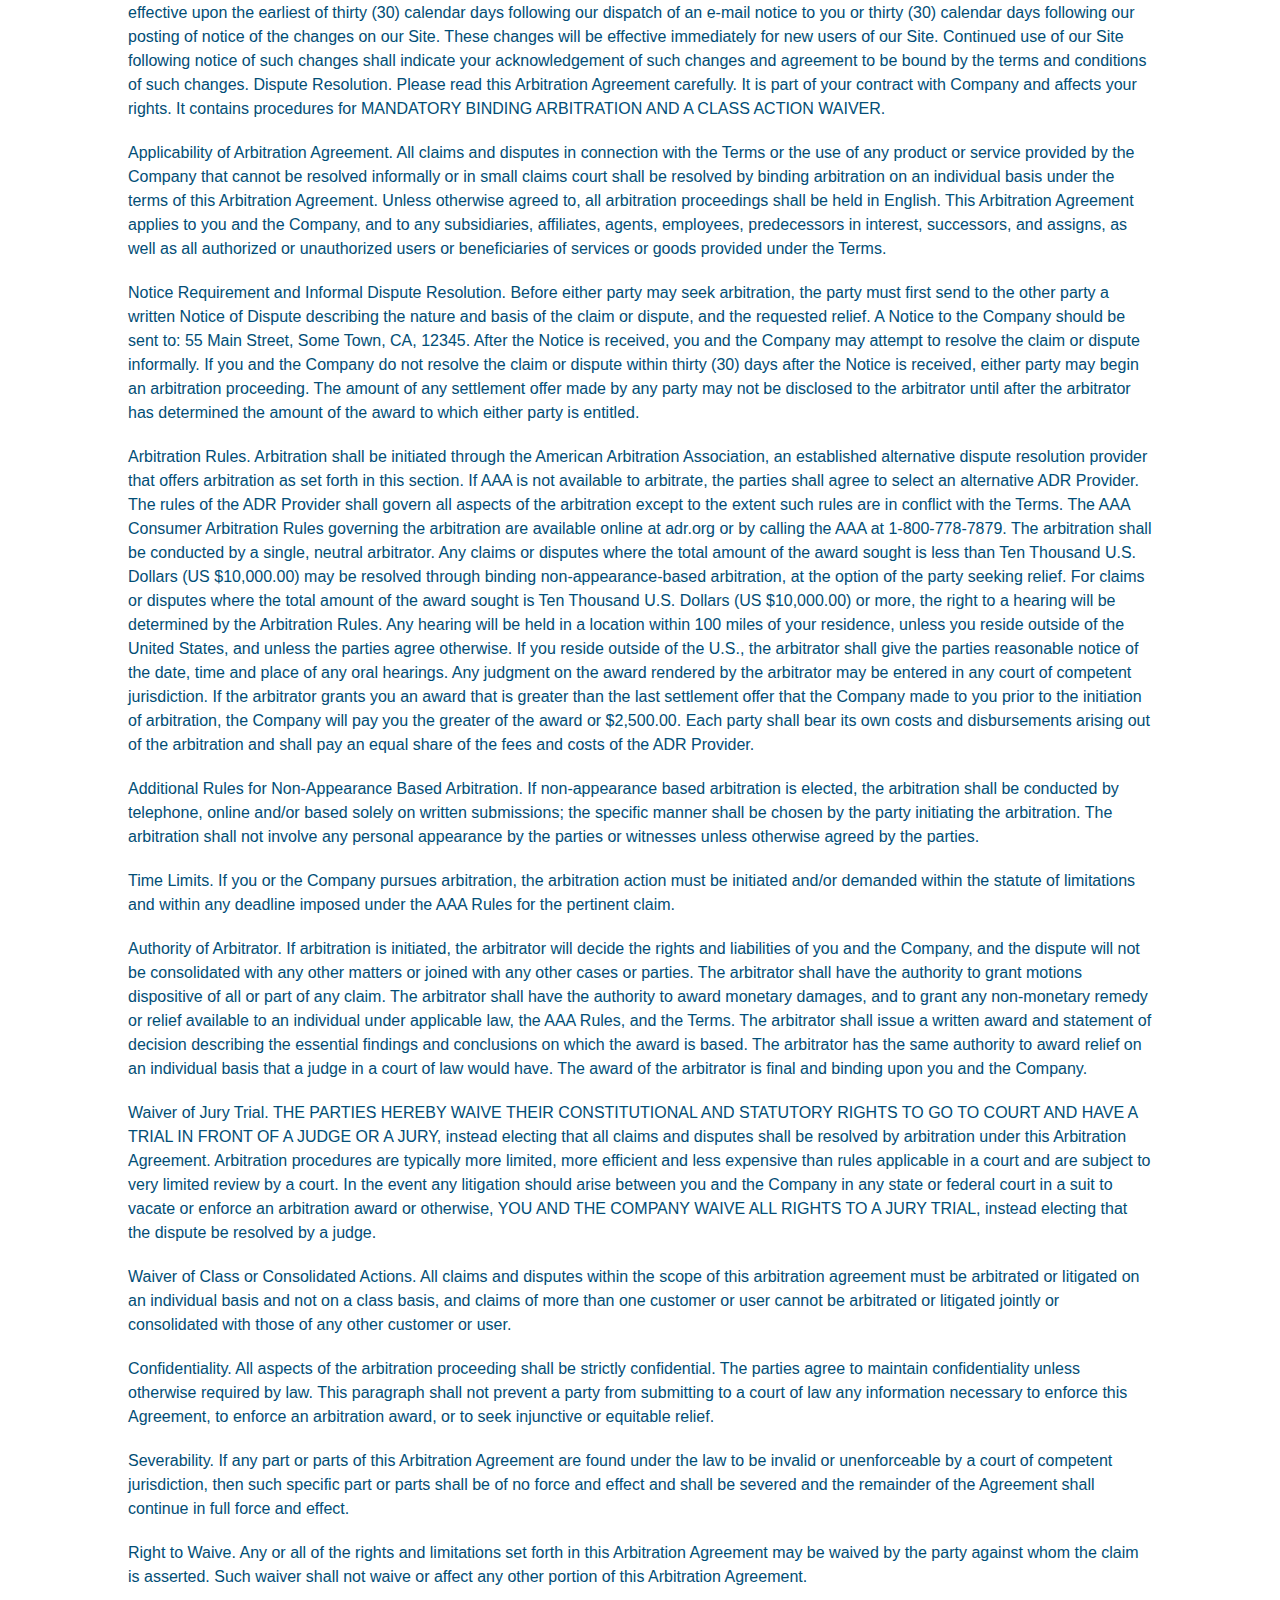
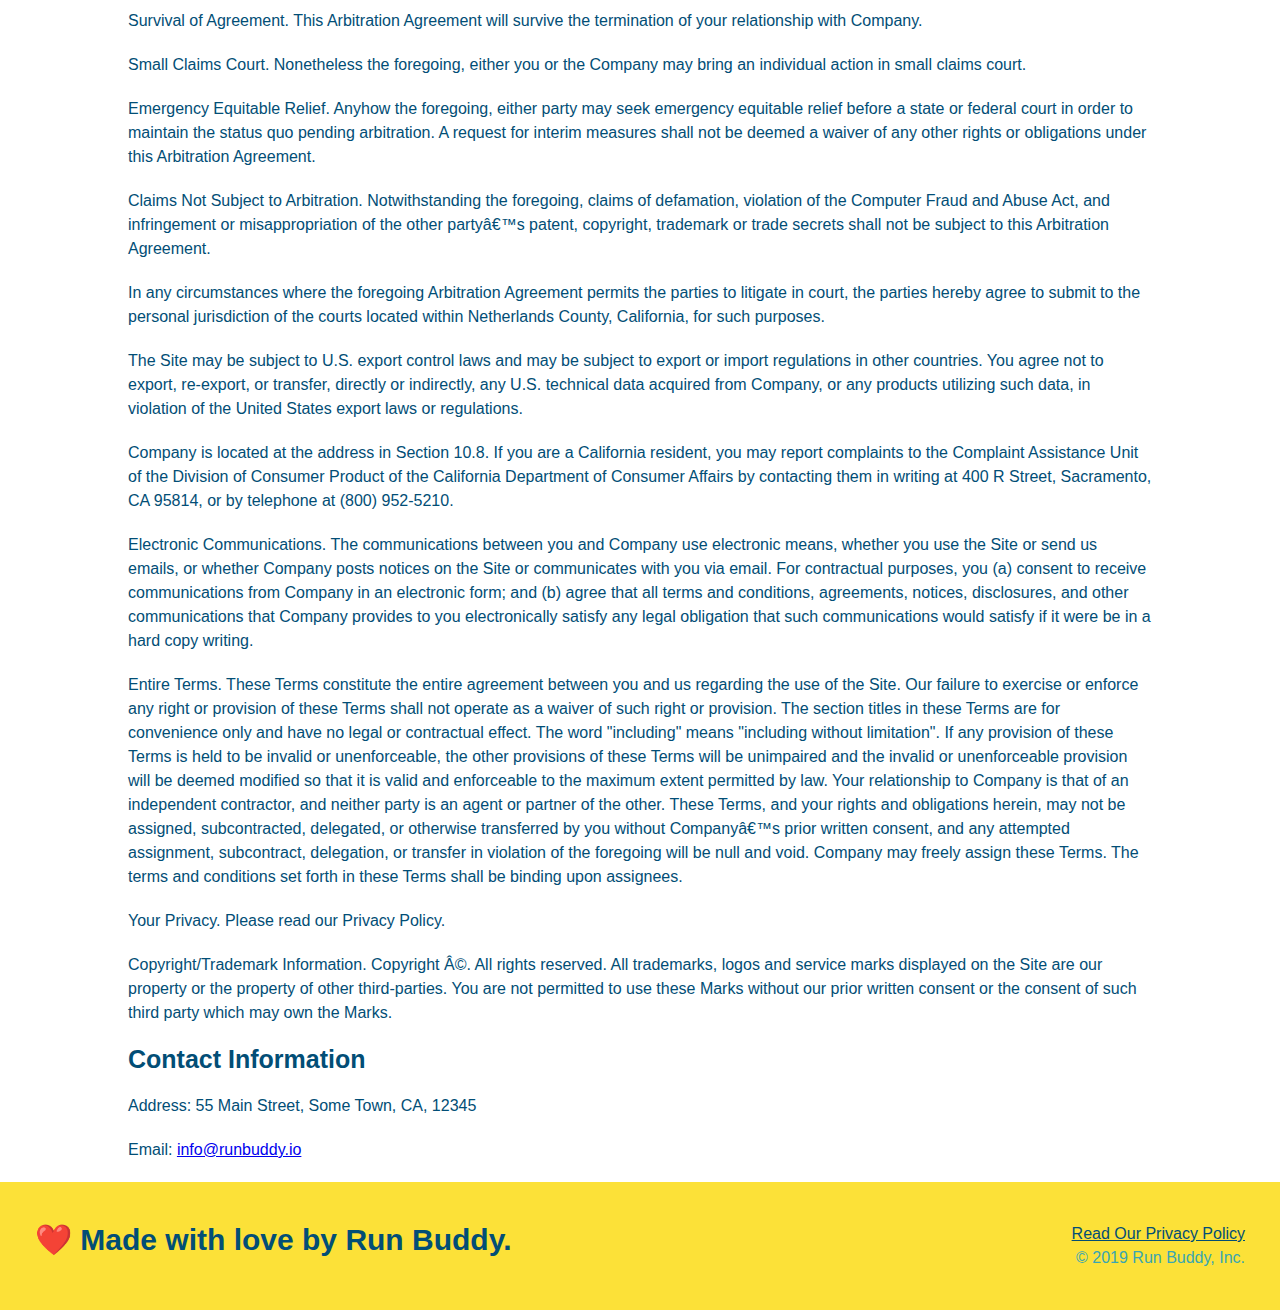
==== commit a230dd3d: "added meta queries" ====
--- a/privacy-policy.html
+++ b/privacy-policy.html
@@ -6,12 +6,13 @@
     <link rel="stylesheet" href="./assets/css/style.css" />
 
     <link rel="stylesheet" href="./assets/css/secondary-styles.css" />
+    <meta name="viewport" content="width=device-width, initial-scale=1.0" />
   </head>
   <body>
     <!-- navigation -->
     <header>
       <h1>
-        <a href="/">RUN BUDDY</a>
+        <a href="./index.html">RUN BUDDY</a>
       </h1>
       <nav>
         <!-- Unordered list element -->
--- a/assets/css/style.css
+++ b/assets/css/style.css
@@ -14,6 +14,9 @@
 header {
   padding: 20px 35px;
   background-color: #39a6b2;
+  display: flex;
+  justify-content: space-between;
+  flex-wrap: wrap;
 }
 
 header h1 {
@@ -21,7 +24,6 @@
   font-size: 36px;
   color: #fce138;
   margin: 0;
-  display: inline;
 }
 header a {
   text-decoration: none;
@@ -29,35 +31,39 @@
 }
 
 header nav {
-  float: right;
   margin: 7px 0;
 }
 
-header nav ul li {
-  display: inline;
+header nav ul {
+  display: flex;
+  flex-wrap: wrap;
+  justify-content: space-between;
+  align-items: center;
+  list-style: none;
 }
 
 header nav ul li a {
-  margin: 0 30px;
+  padding: 10 15px;
   font-weight: lighter;
-  font-size: 22px;
+  font-size: 1.55vw;
 }
 
 footer {
   background: #fce138;
   width: 100%;
   padding: 40px 35px;
+  display: flex;
+  justify-content: space-between;
+  flex-wrap: wrap;
 }
 
 footer h2 {
-  display: inline;
   color: #024e76;
   font-size: 30px;
   margin: 0;
 }
 
 footer div {
-  float: right;
   line-height: 1.5;
   text-align: right;
 }
@@ -73,22 +79,37 @@
 /* Hero Style Start */
 .hero {
   background-image: url("../images/hero-bg.jpg");
-  height: 600px;
   background-size: cover;
   background-position: center;
-  position: relative;
+  display: flex;
+  justify-content: center;
+  flex-wrap: wrap;
+  align-items: fkex-start;
 }
 /* Hero Style End */
+
+.hero-cta {
+  width: 35%;
+  text-align: right;
+  margin: 3.5%;
+  color: #fff;
+  font-size: 18px;
+  line-height: 1.2;
+}
+
+.hero-cta h2 {
+  font-style: italic;
+  font-size: 55px;
+  color: #fce138;
+}
 
 .hero-form {
   border: 3px solid #024e76;
   background-color: #fce138;
   padding: 20px;
-  width: 500px;
-  color: #024e76;
-  position: absolute;
-  bottom: 120px;
-  right: 140px;
+  color: #024e76;
+  width: 40%;
+  margin: 3.5%;
 }
 
 .hero-form h3 {
@@ -119,10 +140,6 @@
   border: none;
   padding: 10px 20px;
   font-size: 16px;
-}
-
-.intro {
-  text-align: center;
 }
 
 .intro p {
@@ -131,44 +148,69 @@
   width: 80%;
   font-size: 20px;
   margin: 0 auto;
+  text-align: center;
 }
 
 .steps {
+  background: #fce138;
+}
+
+.step {
+  margin: 50px auto;
+  padding-bottom: 50px;
+  width: 80%;
+  border-bottom: 1px solid #39a6b2;
+  display: flex;
+  flex-wrap: wrap;
+  align-items: center;
+  justify-content: space-between;
+}
+
+.step h3 {
+  color: #024e76;
+  font-size: 46px;
+  flex: 1 30%;
+}
+
+.step-info {
+  flex: 2 70%;
+  display: flex;
+  flex-wrap: wrap;
+  align-items: center;
+}
+
+.step-img {
+  flex: 1 12%;
+  margin-right: 20px;
+}
+
+.step-img img {
+  max-width: 100%;
+}
+
+.step-text {
+  flex: 12;
+}
+
+.step-text h4 {
+  font-size: 26px;
+  line-height: 1.5;
+  color: #024e76;
+}
+
+.step-text p {
+  color: #39a6b2;
+  font-size: 18px;
+}
+
+.section-title {
+  font-size: 48px;
+  border-bottom: 3px solid;
+  color: #024e76;
+  padding-bottom: 20px;
   text-align: center;
-  background: #fce138;
-}
-
-.steps div {
-  margin-bottom: 80px;
-}
-
-.steps img {
-  width: 15%;
-  margin: 10px 0;
-}
-
-.steps h3 {
-  color: #024e76;
-  font-size: 46px;
-  margin-top: 10px;
-}
-
-.steps p {
-  color: #39a6b2;
-  font-size: 23px;
-}
-
-.steps span {
-  font-size: 38px;
-}
-
-.section-title {
-  font-size: 55px;
-  color: #024e76;
-  margin-bottom: 35px;
-  padding: 0 100px 20px 100px;
-  display: inline-block;
-  border-bottom: 3px solid;
+  margin: 0 auto 35px auto;
+  width: 50%;
 }
 
 .primary-border {
@@ -180,55 +222,45 @@
 }
 
 .trainers {
-  text-align: center;
+  width: 100%;
+  margin: 0 auto;
+  display: flex;
+  flex-wrap: wrap;
+  justify-content: space-around;
 }
 
 .trainer {
-  width: 900px;
-  margin: 0 auto 30px auto;
+  margin: 20px;
   background: #024e76;
   color: #fce138;
-  overflow: auto;
+  flex: 1;
 }
 
 .trainer img {
-  width: 35%;
-  float: left;
+  width: 100%;
 }
 
 .trainer-bio {
-  padding: 35px;
-  float: left;
-  width: 65%;
+  padding: 25px;
+  line-height: 1.3;
 }
 
 .trainer-bio h3 {
-  font-size: 32px;
-  margin-bottom: 8px;
+  font-size: 28px;
 }
 
 .trainer-bio h4 {
   font-weight: lighter;
-  font-size: 26px;
-  margin-bottom: 25px;
+  font-size: 22px;
+  margin-bottom: 15px;
 }
 
 .trainer-bio p {
   font-size: 17px;
-  line-height: 1.3;
-}
-
-.text-left {
-  text-align: left;
-}
-
-.text-right {
-  text-align: right;
 }
 
 /* REACH OUT STYLES START */
 .contact {
-  text-align: center;
   background: #024e76;
 }
 
@@ -236,17 +268,22 @@
   color: #fce138;
 }
 
+.contact-info {
+  display: flex;
+  justify-content: space-between;
+  flex-wrap: wrap;
+}
+
+.contact-info > * {
+  flex: 1;
+  margin: 15px;
+}
+
 .contact-info iframe {
-  width: 400px;
   height: 400px;
 }
 
 .contact-info div {
-  width: 410px;
-  display: inline-block;
-  vertical-align: top;
-  text-align: left;
-  margin: 30px 0 0 60px;
   color: white;
 }
 
@@ -259,7 +296,7 @@
 .contact-info address {
   margin: 20px 0;
   line-height: 1.5;
-  font-size: 20px;
+  font-size: 16px;
   font-style: normal;
 }
 
@@ -267,4 +304,54 @@
   color: #fce138;
 }
 
+.contact-info input,
+.contact-info textarea {
+  border: 1px solid #024e76;
+  display: block;
+  padding: 7px 15px;
+  font-size: 16px;
+  color: #024e76;
+  width: 100%;
+  margin-bottom: 15px;
+  margin-top: 5px;
+}
+
+.contact-form button {
+  width: 100%;
+  border: none;
+  background: #fce138;
+  color: #024e76;
+  text-align: center;
+  padding: 15px 0;
+  font-size: 16px;
+}
+
 /* REACH OUT STYLES END */
+
+.text-left {
+  text-align: left;
+}
+
+.text-right {
+  text-align: right;
+}
+
+.flex-row {
+  display: flex;
+  padding-bottom: 20px;
+  text-align: center;
+  margin: 0 auto 35px auto;
+  width: 50%;
+}
+
+/* MEDIA QUERY FOR SMALLER DESKTOP SCREENS AND SMALLER */
+@media screen and (max-width: 980px) {
+}
+
+/* MEDIA QUERY FOR TABLETS AND SMALLER */
+@media screen and (max-width: 768px) {
+}
+
+/* MEDIA QUERY FOR MOBILE PHONES AND SMALLER */
+@media screen and (max-width: 575px) {
+}
